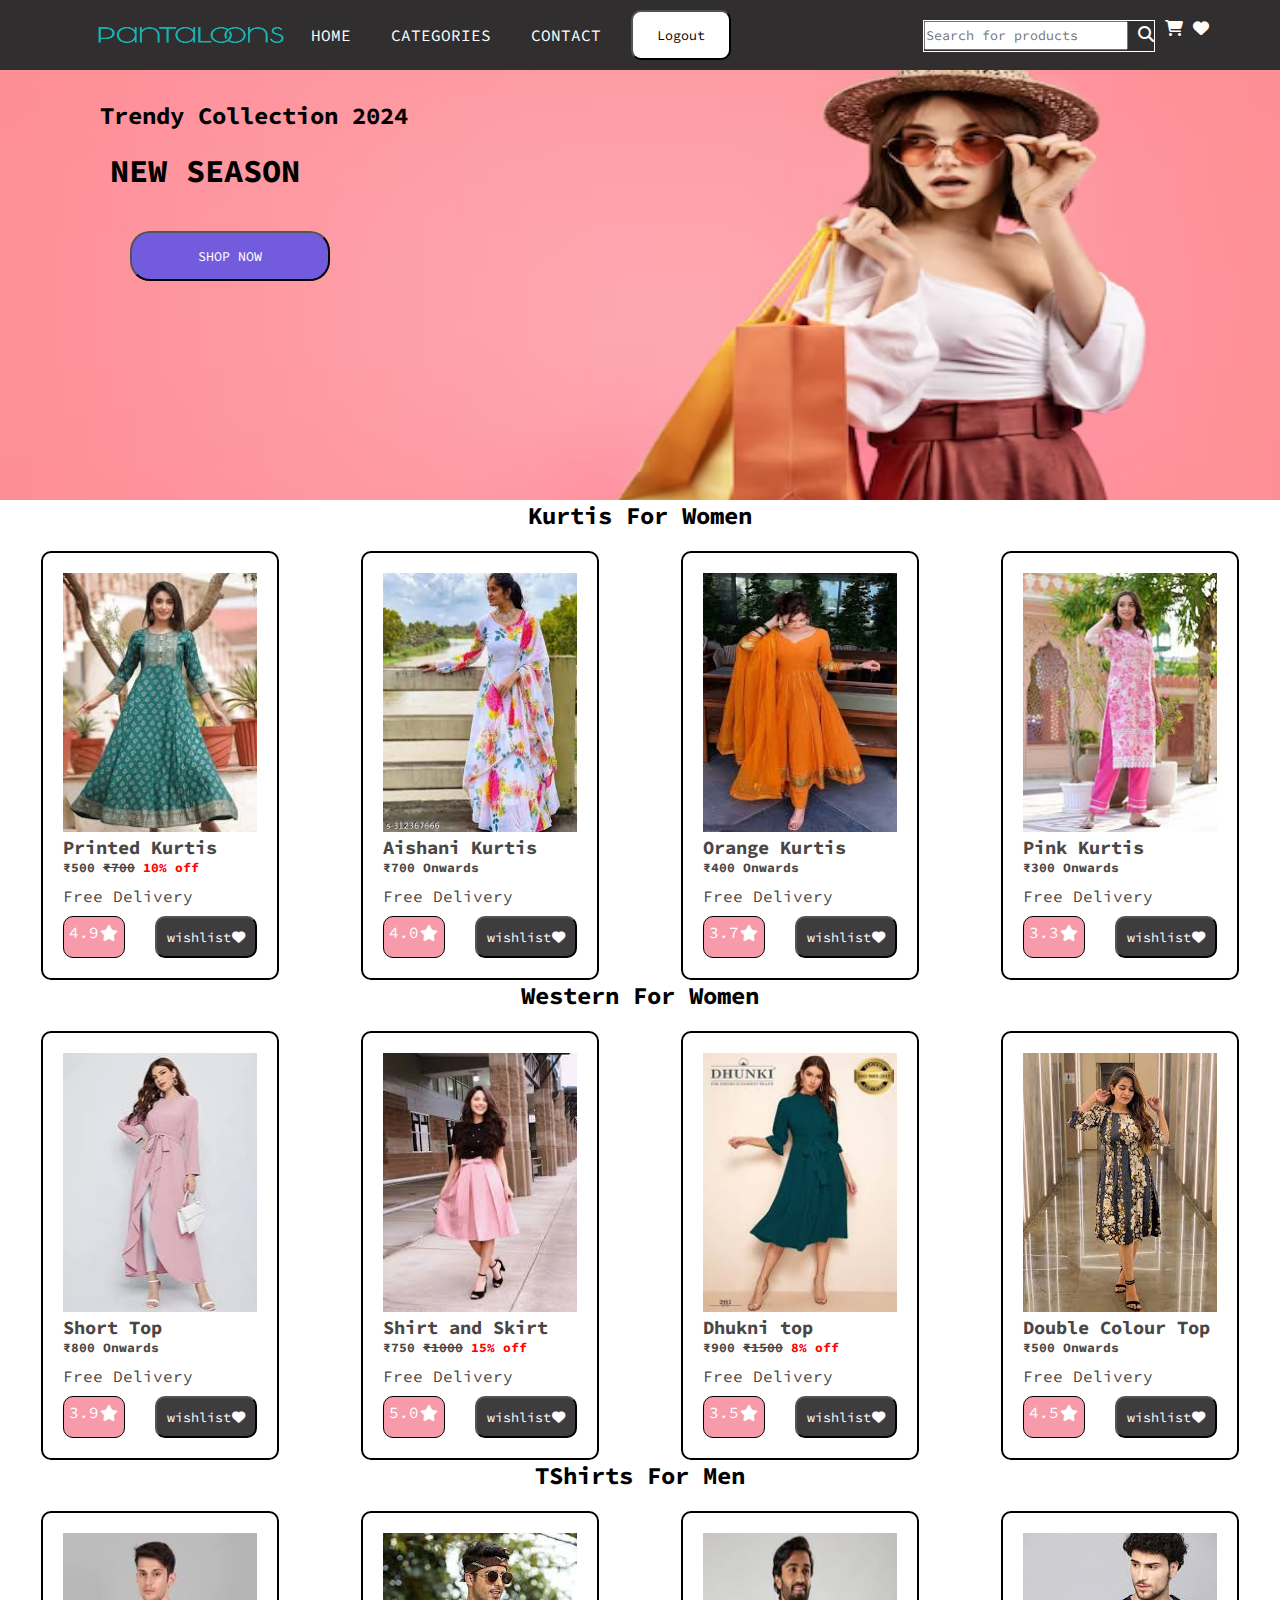
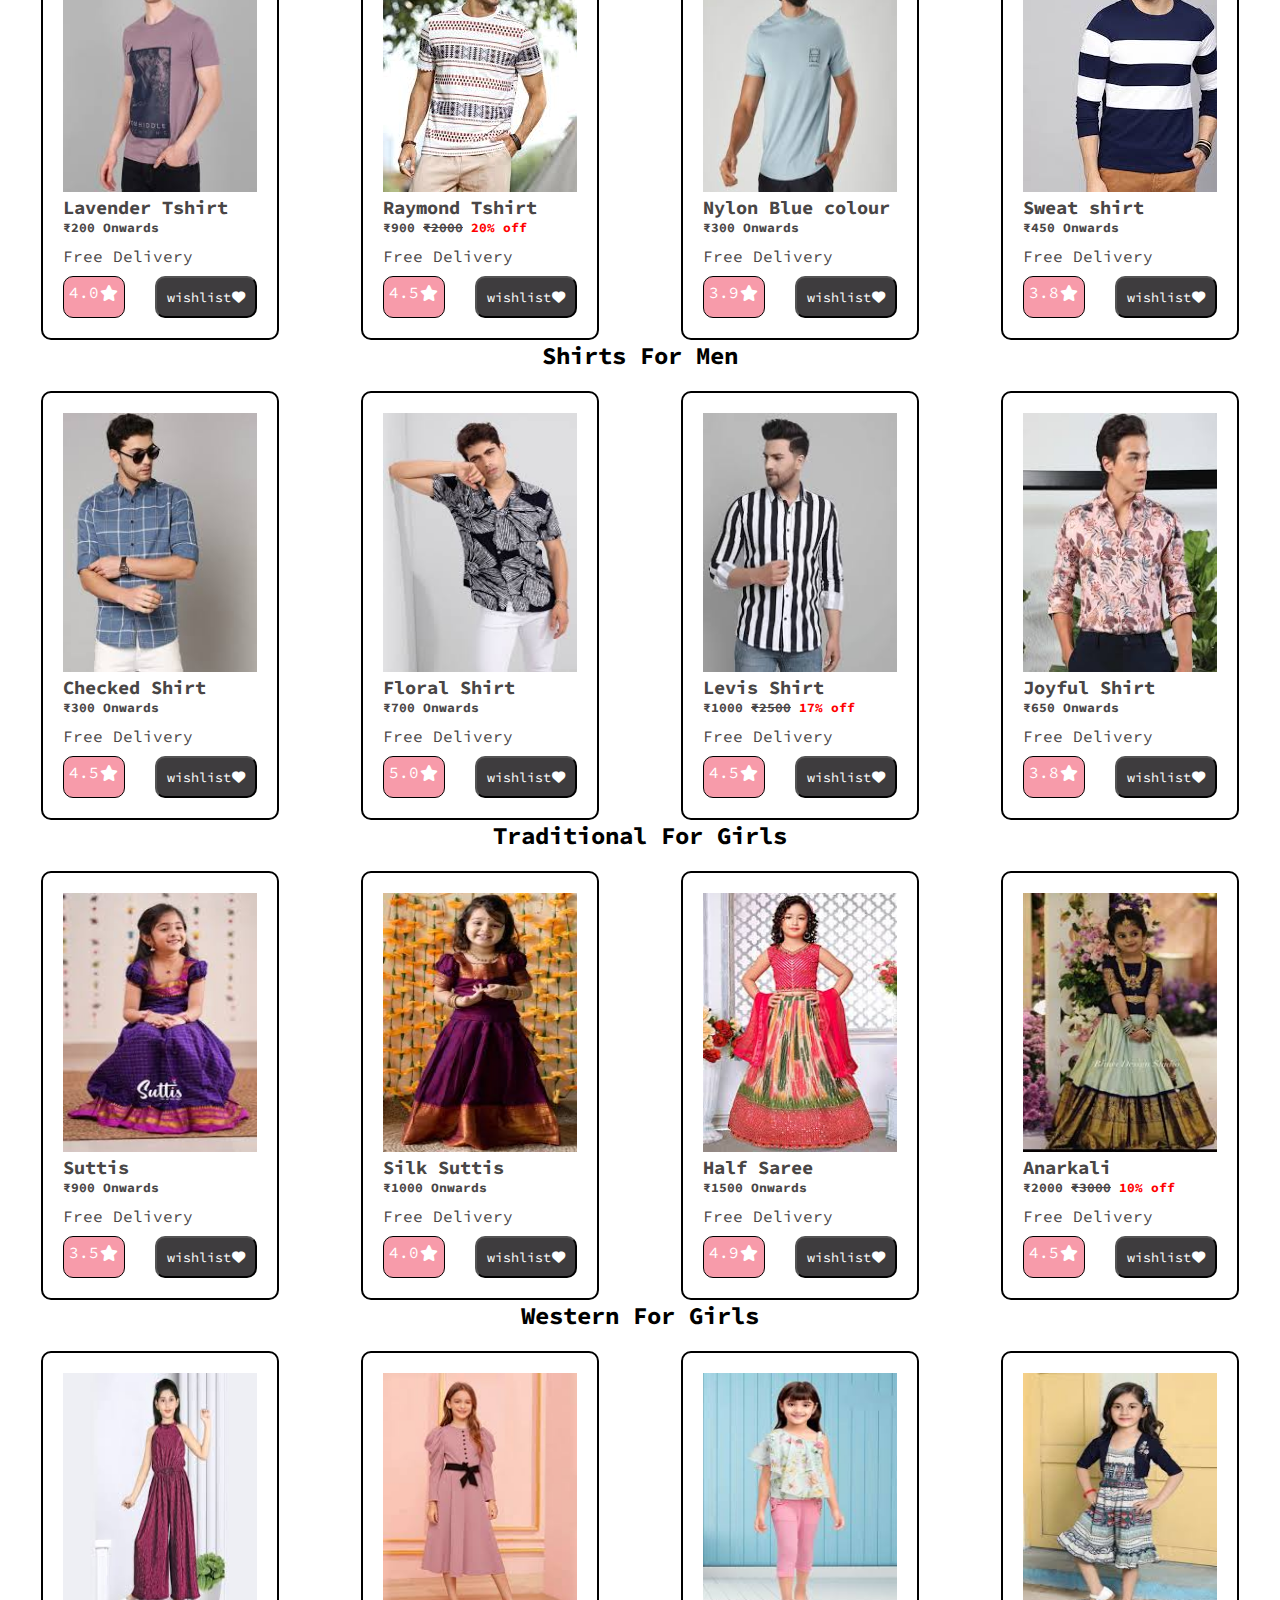
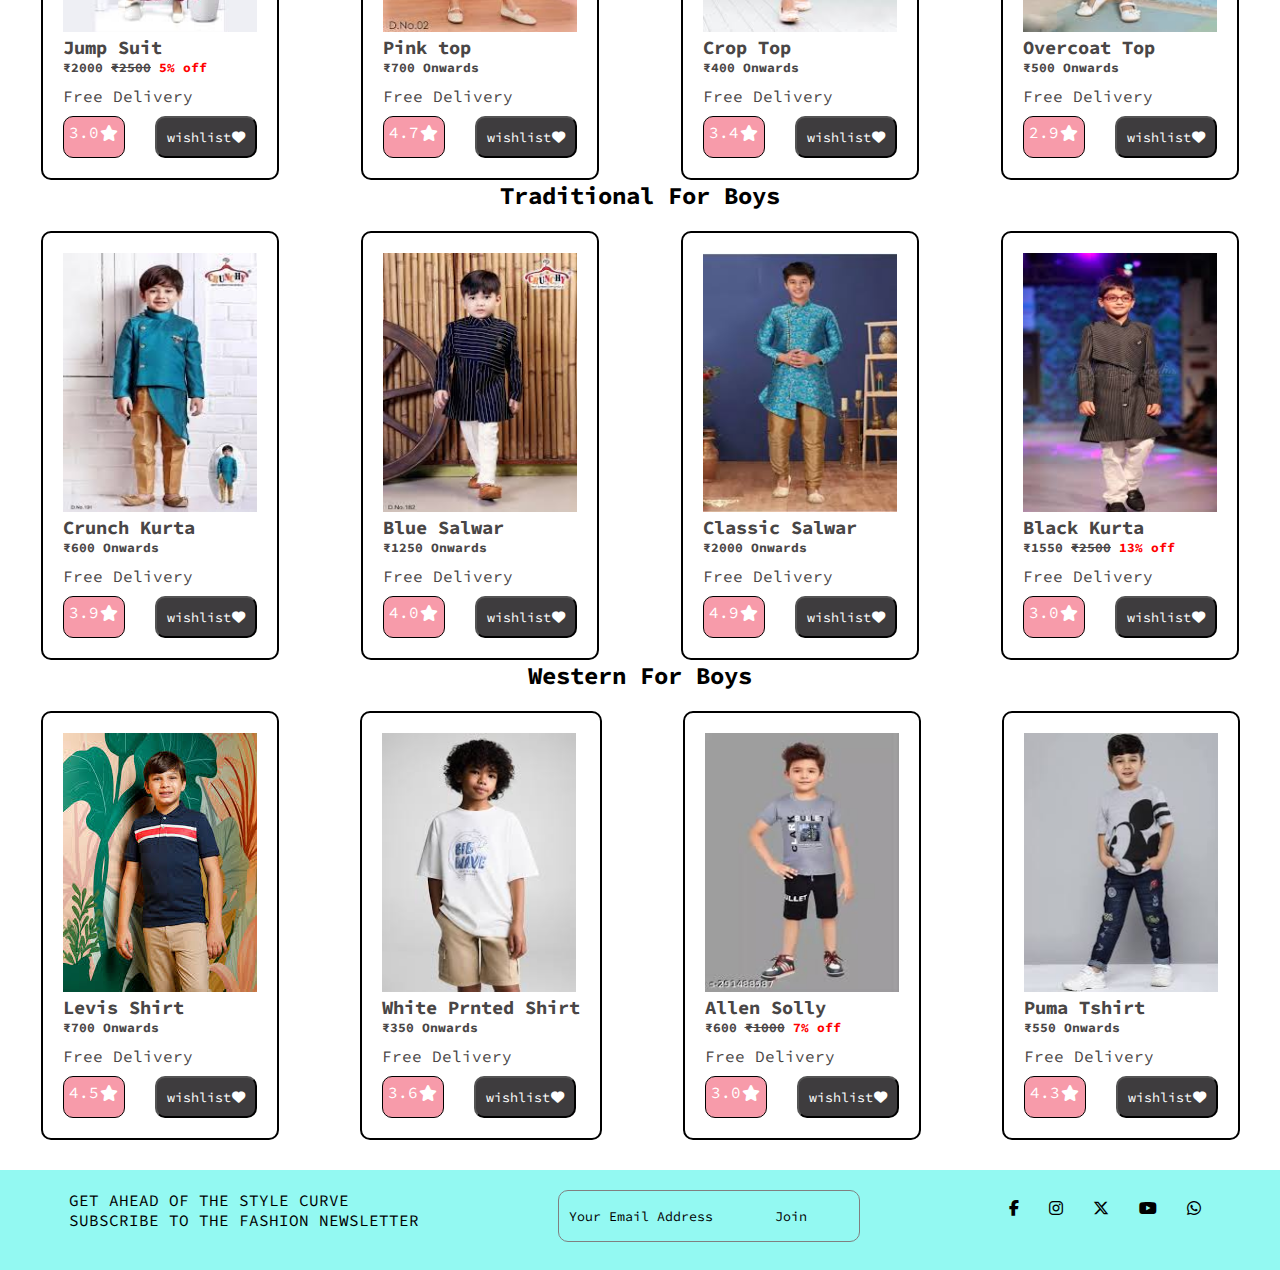
==== home.html @ dc8f2df3 "Add files via upload" ====
<!DOCTYPE html>
<html lang="en">

<head>
    <meta charset="UTF-8">
    <meta name="viewport" content="width=device-width, initial-scale=1.0">
    <title>PANTALOONS</title>
    <link rel="stylesheet" href="style.css">
    <link rel="stylesheet" href="https://cdnjs.cloudflare.com/ajax/libs/font-awesome/6.5.2/css/all.min.css">
    <link rel="icon" href="logo1.jpg">
    <link rel="stylesheet"
        href="https://fonts.googleapis.com/css2?family=Lato:ital,wght@0,100;0,300;0,400;0,700;0,900;1,100;1,300;1,400;1,700;1,900&family=Source+Code+Pro:ital,wght@0,200..900;1,200..900&family=Source+Sans+3:ital,wght@0,200..900;1,200..900&display=swap">
</head>

<body>
    <header>
        <div class="left">
            <img src="logo.png" width="200px" height="50px">
            <nav>
                <input type="checkbox" id="sidebar">
                <label for="sidebar" class="open">
                    <i class="fa-solid fa-bars" id="menu"></i>
                </label>

                <div class="close">
                    <label for="sidebar" class="closebtn">
                        <i class="fa-solid fa-xmark"></i>
                    </label>
                    <a href="index.html">HOME</a>
                    <a href="cat.html">CATEGORIES</a>
                    <a href="#">CONTACT</a>

                </div>
            </nav>
            <a href="index.html"><button class="sign">Logout</button></a>
        </div>
        <div class="head">
            <div class="icon">
                <div class="search">
                    <a href="cat.html"><input type="text" placeholder="Search for products"><i
                            class="fa-solid fa-magnifying-glass"></i></a>
                </div>
                <i class="fa-solid fa-cart-shopping"></i>
                <i class="fa-solid fa-heart"></i>
            </div>
        </div>
    </header>
    <div class="contain">
        <div class="but">
            <h2> Trendy Collection 2024</h2>
            <h1>NEW SEASON</h1>
            <a href="login.html"><button class="button">SHOP NOW</button></a>
        </div>
    </div>
    <div class="foot">
        <h2 style="text-align: center;">Kurtis For Women</h2>
        <div class="container">
            <div class="dress">
                <img src="k1.jpg" width="194px" height="259px">
                <h3> Printed Kurtis</h3>
                <h2>₹500 <del>₹700</del><span style="font-size: small;color: red;"> 10% off</span></h2>
                <p>Free Delivery</p>
                <div class="wish">
                    <div class="star">4.9<i class="fa-solid fa-star"></i>
                    </div>
                    <button type="button" id="butt">wishlist<i class="fa-solid fa-heart"></i></i></button>
                </div>
            </div>
            <div class="dress">
                <img src="k2.jpg" width="194px" height="259px">
                <h3>Aishani Kurtis</h3>
                <h2>₹700 Onwards</h2>
                <p>Free Delivery</p>
                <div class="wish">
                    <div class="star">4.0<i class="fa-solid fa-star"></i></div>
                    <button type="button" id="butt">wishlist<i class="fa-solid fa-heart"></i></button>
                </div>
            </div>

            <div class="dress">
                <img src="k3.jpg" width="194px" height="259px">
                <h3>Orange Kurtis</h3>
                <h2>₹400 Onwards</h2>
                <p>Free Delivery</p>
                <div class="wish">
                    <div class="star">3.7<i class="fa-solid fa-star"></i></div>
                    <button type="button" id="butt">wishlist<i class="fa-solid fa-heart"></i></button>
                </div>
            </div>
            <div class="dress">
                <img src="k4.jpg" width="194px" height="259px">
                <h3>Pink Kurtis</h3>
                <h2>₹300 Onwards</h2>
                <p>Free Delivery</p>
                <div class="wish">
                    <div class="star">3.3<i class="fa-solid fa-star"></i></div>
                    <button type="button" id="butt">wishlist<i class="fa-solid fa-heart"></i></button>
                </div>
            </div>
        </div>

        <h2 style="text-align: center;"> Western For Women</h2>
        <div class="container">
            <div class="dress">
                <img src="w1.jpg" width="194px" height="259px">
                <h3>Short Top</h3>
                <h2>₹800 Onwards</h2>
                <p>Free Delivery</p>
                <div class="wish">
                    <div class="star">3.9<i class="fa-solid fa-star"></i></div>
                    <button type="button" id="butt">wishlist<i class="fa-solid fa-heart"></i></button>
                </div>
            </div>
            <div class="dress">
                <img src="w2.jpg" width="194px" height="259px">
                <h3>Shirt and Skirt</h3>
                <h2>₹750 <del>₹1000</del><span style="font-size: small;color: red;"> 15% off</span></h2>
                <p>Free Delivery</p>
                <div class="wish">
                    <div class="star">5.0<i class="fa-solid fa-star"></i></div>
                    <button type="button" id="butt">wishlist<i class="fa-solid fa-heart"></i></button>
                </div>
            </div>
            <div class="dress">
                <img src="w3.jpg" width="194px" height="259px">
                <h3>Dhukni top</h3>
                <h2>₹900 <del>₹1500</del><span style="font-size: small;color: red;"> 8% off</span></h2>
                <p>Free Delivery</p>
                <div class="wish">
                    <div class="star">3.5<i class="fa-solid fa-star"></i></div>
                    <button type="button" id="butt">wishlist<i class="fa-solid fa-heart"></i></button>
                </div>
            </div>
            <div class="dress">
                <img src="w4.jpg" width="194px" height="259px">
                <h3>Double Colour Top</h3>
                <h2>₹500 Onwards</h2>
                <p>Free Delivery</p>
                <div class="wish">
                    <div class="star">4.5<i class="fa-solid fa-star"></i></div>
                    <button type="button" id="butt">wishlist<i class="fa-solid fa-heart"></i></button>
                </div>
            </div>
        </div>
        <h2 style="text-align: center;">TShirts For Men</h2>
        <div class="container">
            <div class="dress">
                <img src="m1.jpg" width="194px" height="259px">
                <h3>Lavender Tshirt</h3>
                <h2>₹200 Onwards</h2>
                <p>Free Delivery</p>
                <div class="wish">
                    <div class="star">4.0<i class="fa-solid fa-star"></i></div>
                    <button type="button" id="butt">wishlist<i class="fa-solid fa-heart"></i></button>
                </div>
            </div>
            <div class="dress">
                <img src="m2.jpg" width="194px" height="259px">
                <h3>Raymond Tshirt</h3>
                <h2>₹900 <del>₹2000</del><span style="font-size: small;color: red;"> 20% off</span></h2>
                <p>Free Delivery</p>
                <div class="wish">
                    <div class="star">4.5<i class="fa-solid fa-star"></i></div>
                    <button type="button" id="butt">wishlist<i class="fa-solid fa-heart"></i></button>
                </div>
            </div>
            <div class="dress">
                <img src="m3.jpg" width="194px" height="259px">
                <h3>Nylon Blue colour</h3>
                <h2>₹300 Onwards</h2>
                <p>Free Delivery</p>
                <div class="wish">
                    <div class="star">3.9<i class="fa-solid fa-star"></i></div>
                    <button type="button" id="butt">wishlist<i class="fa-solid fa-heart"></i></button>
                </div>
            </div>
            <div class="dress">
                <img src="m4.jpg" width="194px" height="259px">
                <h3>Sweat shirt</h3>
                <h2>₹450 Onwards</h2>
                <p>Free Delivery</p>
                <div class="wish">
                    <div class="star">3.8<i class="fa-solid fa-star"></i></div>
                    <button type="button" id="butt">wishlist<i class="fa-solid fa-heart"></i></button>
                </div>
            </div>
        </div>
        <h2 style="text-align: center;"> Shirts For Men</h2>
        <div class="container">
            <div class="dress">
                <img src="s1.jpg" width="194px" height="259px">
                <h3>Checked Shirt</h3>
                <h2>₹300 Onwards</h2>
                <p>Free Delivery</p>
                <div class="wish">
                    <div class="star">4.5<i class="fa-solid fa-star"></i></div>
                    <button type="button" id="butt">wishlist<i class="fa-solid fa-heart"></i></button>
                </div>
            </div>
            <div class="dress">
                <img src="s2.jpg" width="194px" height="259px">
                <h3>Floral Shirt</h3>
                <h2>₹700 Onwards</h2>
                <p>Free Delivery</p>
                <div class="wish">
                    <div class="star">5.0<i class="fa-solid fa-star"></i></div>
                    <button type="button" id="butt">wishlist<i class="fa-solid fa-heart"></i></button>
                </div>
            </div>
            <div class="dress">
                <img src="s3.jpg" width="194px" height="259px">
                <h3>Levis Shirt</h3>
                <h2>₹1000 <del>₹2500</del><span style="font-size: small;color: red;"> 17% off</span></h2>
                <p>Free Delivery</p>
                <div class="wish">
                    <div class="star">4.5<i class="fa-solid fa-star"></i></div>
                    <button type="button" id="butt">wishlist<i class="fa-solid fa-heart"></i></button>
                </div>
            </div>
            <div class="dress">
                <img src="s4.jpg" width="194px" height="259px">
                <h3>Joyful Shirt</h3>
                <h2>₹650 Onwards</h2>
                <p>Free Delivery</p>
                <div class="wish">
                    <div class="star">3.8<i class="fa-solid fa-star"></i></div>
                    <button type="button" id="butt">wishlist<i class="fa-solid fa-heart"></i></button>
                </div>
            </div>
        </div>
        <h2 style="text-align: center;"> Traditional For Girls</h2>
        <div class="container">
            <div class="dress">
                <img src="t1.jpg" width="194px" height="259px">
                <h3>Suttis </h3>
                <h2>₹900 Onwards</h2>
                <p>Free Delivery</p>
                <div class="wish">
                    <div class="star">3.5<i class="fa-solid fa-star"></i></div>
                    <button type="button" id="butt">wishlist<i class="fa-solid fa-heart"></i></button>
                </div>
            </div>
            <div class="dress">
                <img src="t2.jpg" width="194px" height="259px">
                <h3>Silk Suttis</h3>
                <h2>₹1000 Onwards</h2>
                <p>Free Delivery</p>
                <div class="wish">
                    <div class="star">4.0<i class="fa-solid fa-star"></i></div>
                    <button type="button" id="butt">wishlist<i class="fa-solid fa-heart"></i></button>
                </div>
            </div>
            <div class="dress">
                <img src="t3.jpg" width="194px" height="259px">
                <h3>Half Saree</h3>
                <h2>₹1500 Onwards</h2>
                <p>Free Delivery</p>
                <div class="wish">
                    <div class="star">4.9<i class="fa-solid fa-star"></i></div>
                    <button type="button" id="butt">wishlist<i class="fa-solid fa-heart"></i></button>
                </div>
            </div>
            <div class="dress">
                <img src="t4.jpg" width="194px" height="259px">
                <h3>Anarkali</h3>
                <h2>₹2000 <del>₹3000</del><span style="font-size: small;color: red;"> 10% off</span></h2>
                <p>Free Delivery</p>
                <div class="wish">
                    <div class="star">4.5<i class="fa-solid fa-star"></i></div>
                    <button type="button" id="butt">wishlist<i class="fa-solid fa-heart"></i></button>
                </div>
            </div>
        </div>
        <h2 style="text-align: center;"> Western For Girls</h2>
        <div class="container">
            <div class="dress">
                <img src="kw1.jpg" width="194px" height="259px">
                <h3>Jump Suit</h3>
                <h2>₹2000 <del>₹2500</del><span style="font-size: small;color: red;"> 5% off</span></h2>
                <p>Free Delivery</p>
                <div class="wish">
                    <div class="star">3.0<i class="fa-solid fa-star"></i></div>
                    <button type="button" id="butt">wishlist<i class="fa-solid fa-heart"></i></button>
                </div>
            </div>
            <div class="dress">
                <img src="kw2.jpg" width="194px" height="259px">
                <h3>Pink top</h3>
                <h2>₹700 Onwards</h2>
                <p>Free Delivery</p>
                <div class="wish">
                    <div class="star">4.7<i class="fa-solid fa-star"></i></div>
                    <button type="button" id="butt">wishlist<i class="fa-solid fa-heart"></i></button>
                </div>
            </div>
            <div class="dress">
                <img src="kw3.jpg" width="194px" height="259px">
                <h3>Crop Top</h3>
                <h2>₹400 Onwards</h2>
                <p>Free Delivery</p>
                <div class="wish">
                    <div class="star">3.4<i class="fa-solid fa-star"></i></div>
                    <button type="button" id="butt">wishlist<i class="fa-solid fa-heart"></i></button>
                </div>
            </div>
            <div class="dress">
                <img src="kw4.jpg" width="194px" height="259px">
                <h3>Overcoat Top</h3>
                <h2>₹500 Onwards</h2>
                <p>Free Delivery</p>
                <div class="wish">
                    <div class="star">2.9<i class="fa-solid fa-star"></i></div>
                    <button type="button" id="butt">wishlist<i class="fa-solid fa-heart"></i></button>
                </div>
            </div>
        </div>
        <h2 style="text-align: center;">Traditional For Boys</h2>
        <div class="container">
            <div class="dress">
                <img src="b1.jpg" width="194px" height="259px">
                <h3>Crunch Kurta</h3>
                <h2>₹600 Onwards</h2>
                <p>Free Delivery</p>
                <div class="wish">
                    <div class="star">3.9<i class="fa-solid fa-star"></i></div>
                    <button type="button" id="butt">wishlist<i class="fa-solid fa-heart"></i></button>
                </div>
            </div>
            <div class="dress">
                <img src="b2.jpg" width="194px" height="259px">
                <h3>Blue Salwar</h3>
                <h2>₹1250 Onwards</h2>
                <p>Free Delivery</p>
                <div class="wish">
                    <div class="star">4.0<i class="fa-solid fa-star"></i></div>
                    <button type="button" id="butt">wishlist<i class="fa-solid fa-heart"></i></button>
                </div>
            </div>
            <div class="dress">
                <img src="b3.jpg" width="194px" height="259px">
                <h3>Classic Salwar</h3>
                <h2>₹2000 Onwards</span></h2>
                <p>Free Delivery</p>
                <div class="wish">
                    <div class="star">4.9<i class="fa-solid fa-star"></i></div>
                    <button type="button" id="butt">wishlist<i class="fa-solid fa-heart"></i></button>
                </div>
            </div>
            <div class="dress">
                <img src="b4.jpg" width="194px" height="259px">
                <h3>Black Kurta</h3>
                <h2>₹1550 <del>₹2500</del><span style="font-size: small;color: red;"> 13% off</span></h2>
                <p>Free Delivery</p>
                <div class="wish">
                    <div class="star">3.0<i class="fa-solid fa-star"></i></div>
                    <button type="button" id="butt">wishlist<i class="fa-solid fa-heart"></i></button>
                </div>
            </div>
        </div>
        <h2 style="text-align: center;">Western For Boys</h2>
        <div class="container">
            <div class="dress">
                <img src="mw1.jpg" width="194px" height="259px">
                <h3>Levis Shirt</h3>
                <h2>₹700 Onwards</h2>
                <p>Free Delivery</p>
                <div class="wish">
                    <div class="star">4.5<i class="fa-solid fa-star"></i></div>
                    <button type="button" id="butt">wishlist<i class="fa-solid fa-heart"></i></button>
                </div>
            </div>
            <div class="dress">
                <img src="mw2.jpg" width="194px" height="259px">
                <h3>White Prnted Shirt</h3>
                <h2>₹350 Onwards</h2>
                <p>Free Delivery</p>
                <div class="wish">
                    <div class="star">3.6<i class="fa-solid fa-star"></i></div>
                    <button type="button" id="butt">wishlist<i class="fa-solid fa-heart"></i></button>
                </div>
            </div>
            <div class="dress">
                <img src="mw3.jpg" width="194px" height="259px">
                <h3>Allen Solly</h3>
                <h2>₹600 <del>₹1000</del><span style="font-size: small;color: red;"> 7% off</span></h2>
                <p>Free Delivery</p>
                <div class="wish">
                    <div class="star">3.0<i class="fa-solid fa-star"></i></div>
                    <button type="button" id="butt">wishlist<i class="fa-solid fa-heart"></i></button>
                </div>
            </div>
            <div class="dress">
                <img src="mw4.jpg" width="194px" height="259px">
                <h3>Puma Tshirt</h3>
                <h2>₹550 Onwards</h2>
                <p>Free Delivery</p>
                <div class="wish">
                    <div class="star">4.3<i class="fa-solid fa-star"></i></div>
                    <button type="button" id="butt">wishlist<i class="fa-solid fa-heart"></i></button>
                </div>
            </div>
        </div>
    </div>
    <div class="footer">
        <p>GET AHEAD OF THE STYLE CURVE<br> SUBSCRIBE TO THE FASHION NEWSLETTER</p>
        <div class="email">
            <input type="text" value="Your Email Address" class="int">
            <input type="button" value="Join" class="jo">
        </div>
        <div class="media">
            <i class="fa-brands fa-facebook-f"></i>
            <i class="fa-brands fa-instagram"></i>
            <i class="fa-brands fa-x-twitter"></i>
            <i class="fa-brands fa-youtube"></i>
            <i class="fa-brands fa-whatsapp"></i>
        </div>
    </div>
</body>

</html>
---- style.css ----
* {
    margin: 0;
    padding: 0;
    font-family: Source code Pro;
}

header {
    display: flex;
    background-color: rgb(48, 46, 46);
    color: white;
    padding: 10px;
    justify-content: space-around;
    height: 50px;
    position: fixed;
    width: 100%;
}

.head {
    display: flex;
}

.left {
    display: flex;

}

nav {
    height: 50px;
    background-color: transparent;
    display: flex;
    justify-content: flex-end;
    align-items: center;


}

.close {
    height: 100%;
    width: 100%;
    display: flex;
    flex-direction: row;
    align-items: center;
    color: white;
}

nav .homes {
    margin-left: auto;
}

nav a {
    height: 100%;
    padding: 0 20px;
    display: flex;
    align-items: center;
    text-decoration: none;
    color: white;

}

nav a:hover {
    background-color: rgb(103, 227, 240);
}

.open {
    color: white;
    display: none;
    padding: 20px;
}

#sidebar {
    display: none;
}

.closebtn {
    color: #ffff;
    display: none;
    padding: 20px;
}

.but {
    padding: 100px;
}

h1 {
    padding: 10px;
}

h2 {
    margin-bottom: 10px;
}

.button {
    margin: 30px;
    width: 200px;
    height: 50px;
    border-radius: 20px;
    background-color: rgb(115, 91, 221);
    color: white;
}

#butt {
    color:white;
    margin-left: 30px;
    background-color: rgb(62, 60, 62);
    padding: 10px;
    border-radius: 10px;
}
.wish{
    display: flex;
}
.wish i{
    color: white;
    margin-left: 1px;
}

.contain {
    background-image: url(model1.avif);
    background-repeat: no-repeat;
    background-size: 100% 120%;
    height: 500px;
}

.icon i {
    color: white;
    margin-left: 10px;
}


.sign {
    background-color: white;
    color: black;
    width: 100px;
    height: 50px;
    border-radius: 10px;
    margin-left: 10px;
}

.container {
    display: flex;
    width: 100%;
    justify-content: space-around;
}

.dress {
    border: 2px solid black;
    padding: 20px;
    margin-top: 10px;
    border-radius: 10px;
}

.dress h3 {
    color: rgb(73, 70, 70);
}

.dress h2 {
    color: rgb(73, 70, 70);
    font-size: small;
}

.dress p {
    color: rgb(73, 70, 70);
    margin-bottom: 10px;
}

.star {
    border: 1px solid black;
    width: 50px;
    border-radius: 10px;
    background-color: rgb(247, 155, 170);
    padding: 5px;
    color: white;
    display: flex; 
    height: 30px;
}
.star i{
    margin-top: 3px;
}

.search {
    border: 1px solid white;
    background-color: transparent;
    display: flex;
    height: 30px;
    margin-left: 30px;
}

.search i {
    color: white;
}

.search input {
    width: 200px;
    height: 25px;
}

.icon {
    display: flex;
    margin-top: 10px;

}

.footer {
    display: flex;
    margin-top: 30px;
    width: 100%;
    height: 100px;
    justify-content: space-around;
    background-color: rgb(147, 249, 242);
}

.email {
    display: flex;
    border: 1px solid gray;
    width: 300px;
    height: 50px;
    margin-top: 20px;
    border-radius: 10px;
    justify-content: space-around;
}

.footer p {
    margin-top: 20px;
}

.int {
    border: none;
    background-color: transparent;
    color: black;
    text-align: center;
}
.jo:hover{
    background-color: rgb(235, 117, 158);
}
.jo{
    color: black;
    background-color: transparent;
    border: none;
    cursor:pointer;
    width: 100%;
}

.email h5 {
    justify-content: flex-end;
    margin-top: 10px;
    padding: 10px;
}

.media i {
    margin-top: 20px;
    padding: 10px;
}

@media screen and (max-width:600px) {
    .container {
        display: flex;
        flex-wrap: wrap;
        justify-content: space-around;
    }

    .dress {
        flex-basis: 30%;
    }

    .contain {
        background-size: contain;
    }

    .left img {
        width: 100px;
        height: 20px;
    }

    .head {
        display: none;
    }

    .sign {
        margin-left: 10px;
    }

    #menu {
        margin-left: 150px;
    }

    .footer {
        display: block;
        height: 200px;
        text-align: center;
    }

    .email {
        margin-left: 80px;
    }

    .close {

        flex-direction: column;
        align-items: flex-start;
        position: fixed;
        top: 0;
        right: -100%;
        width: 300px;
        background-color: rgb(220, 150, 226);
        z-index: 10;
        transition: 0.75s ease-out;

    }

    nav a {
        box-sizing: border-box;
        height: auto;
        width: 100%;
        padding: 20px 30px;
        justify-content: flex-start;
    }

    .closebtn {
        display: block;
        font-size: 30px;
    }

    .open {
        display: block;
        font-size: 30px;
    }

    #sidebar:checked~.close {
        right: 0;
    }
}
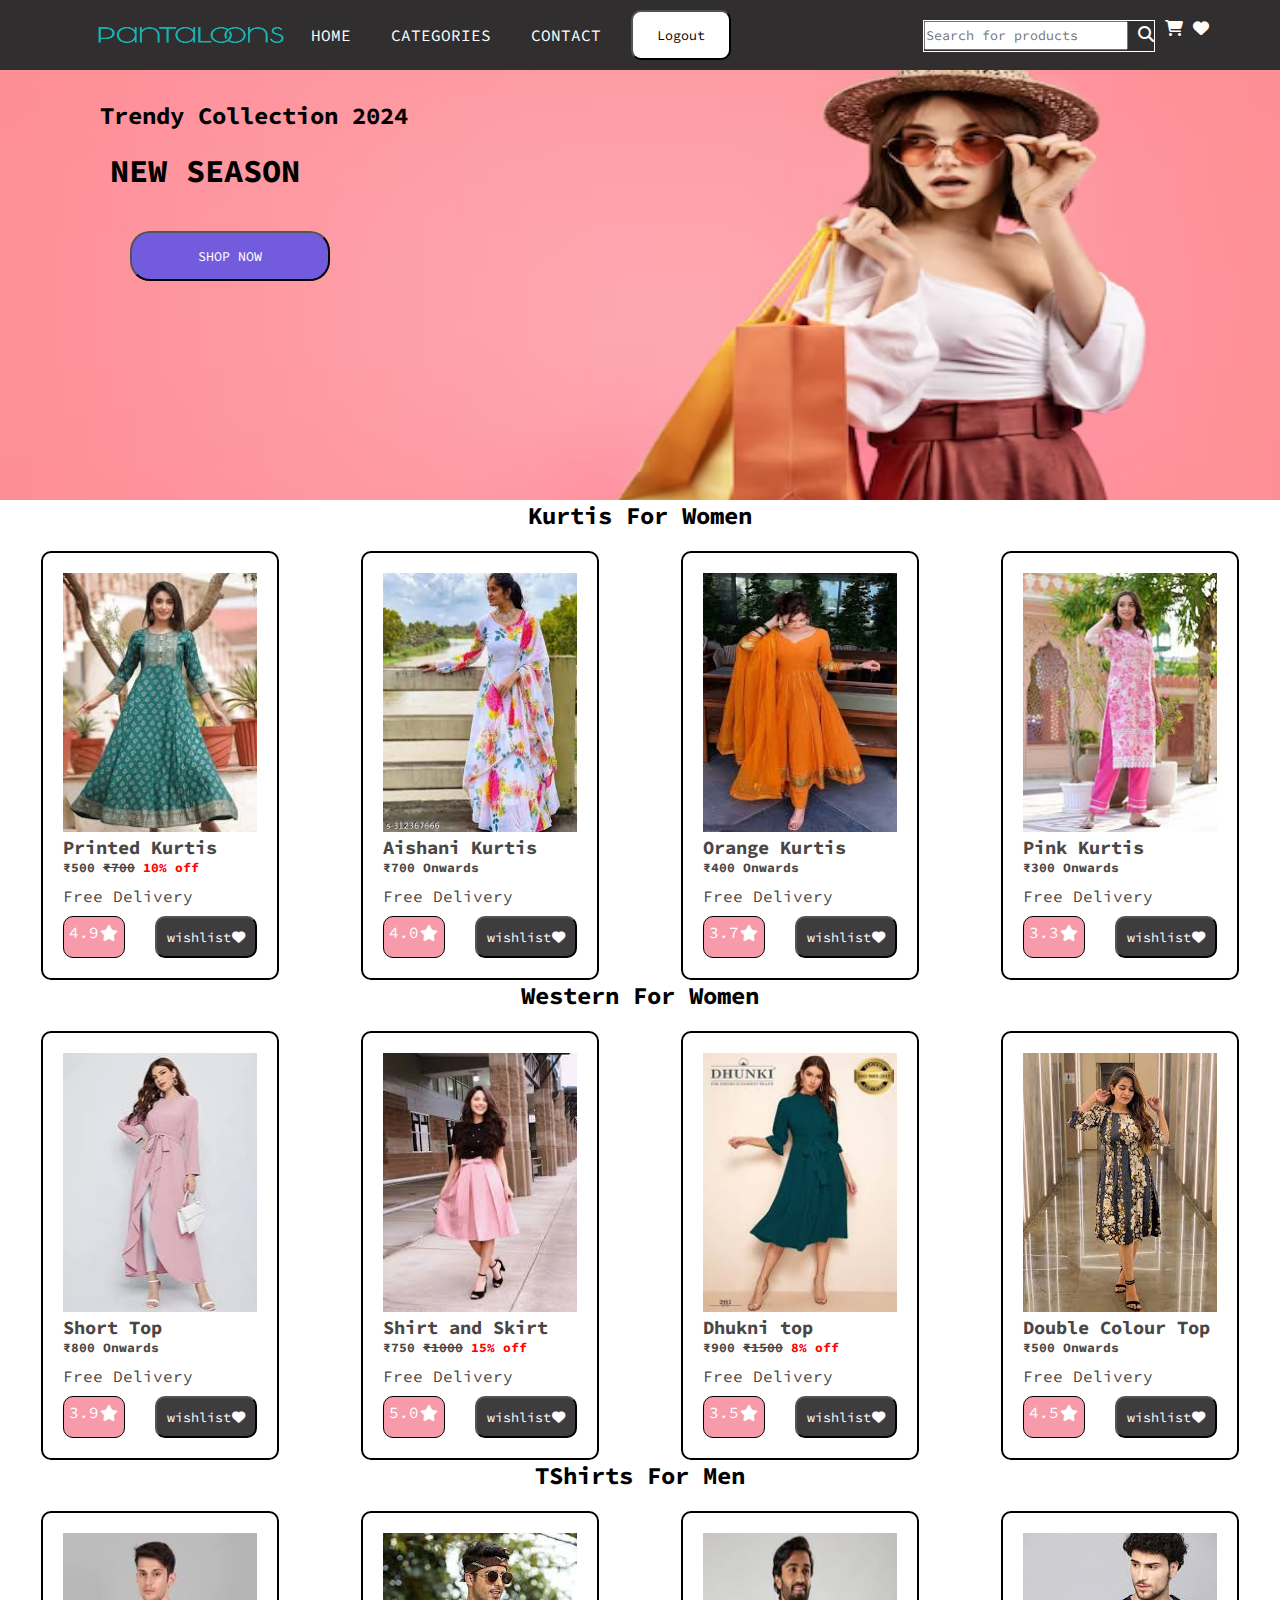
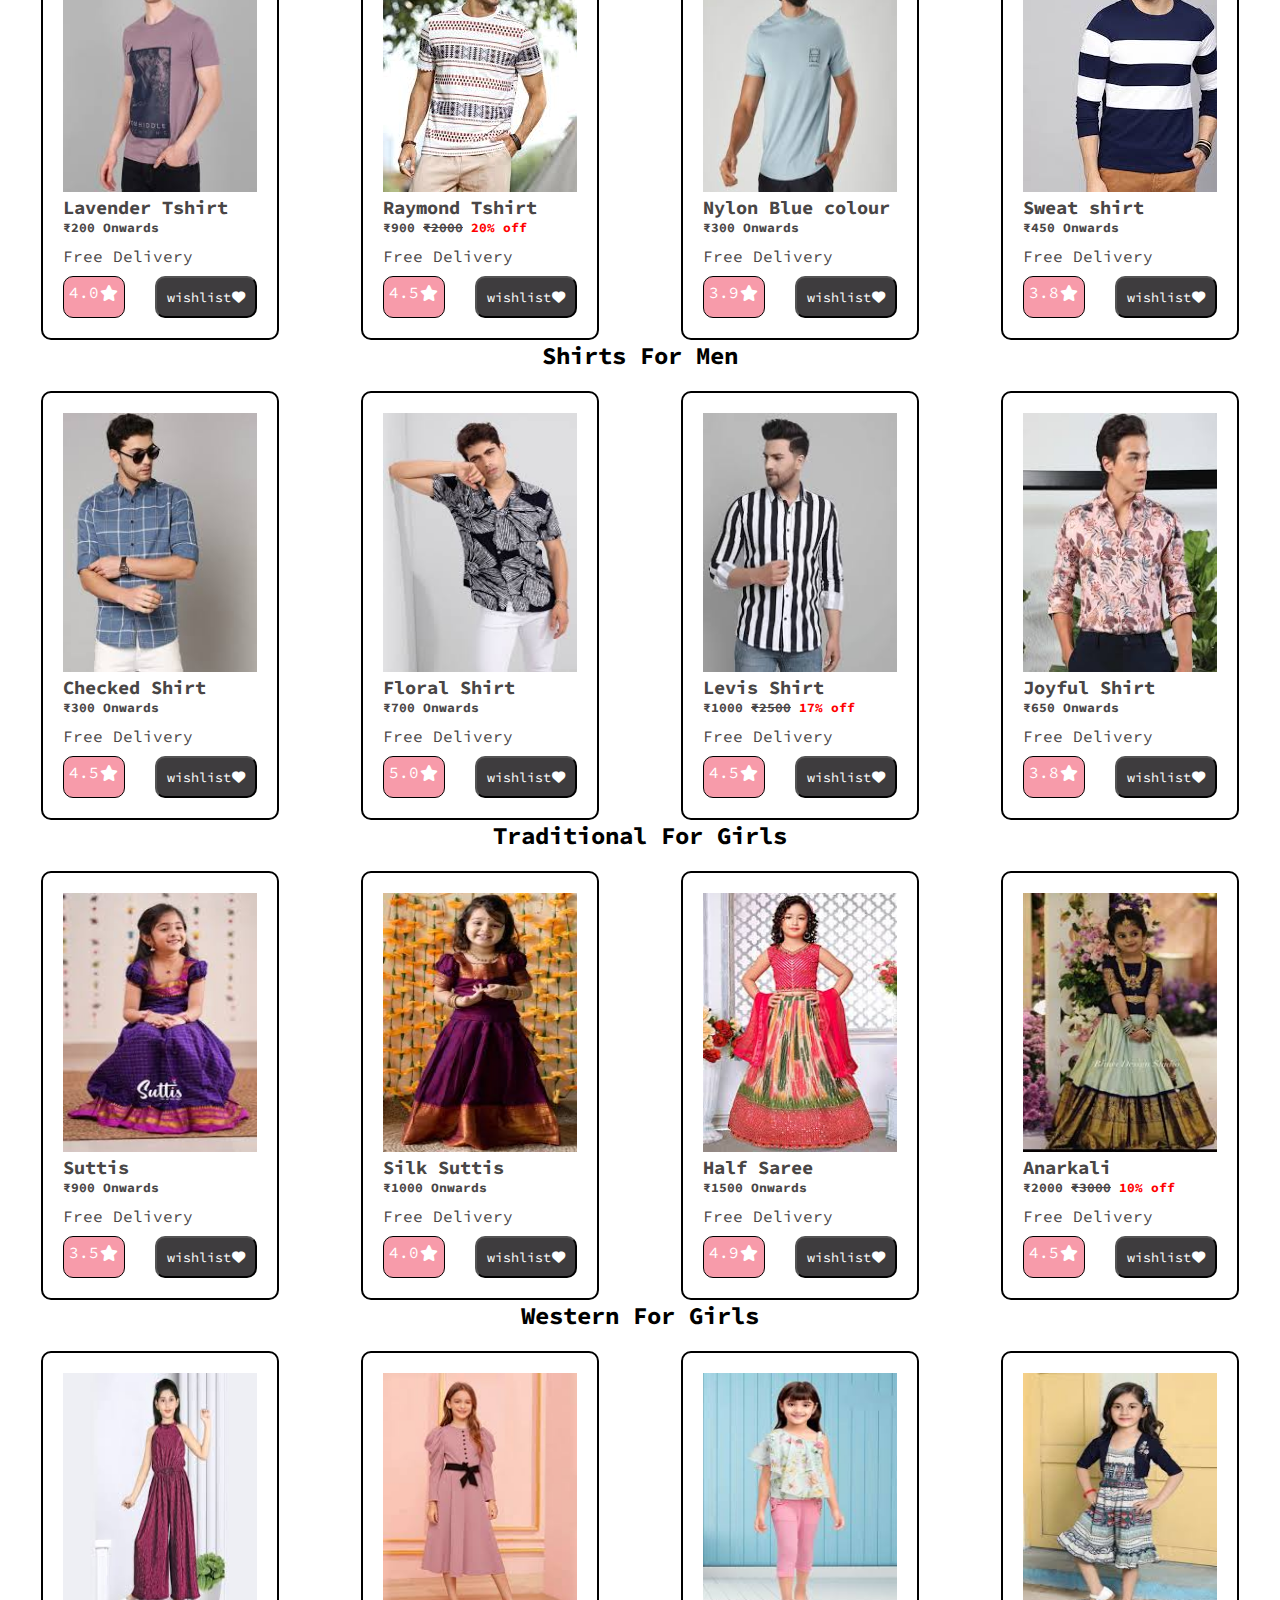
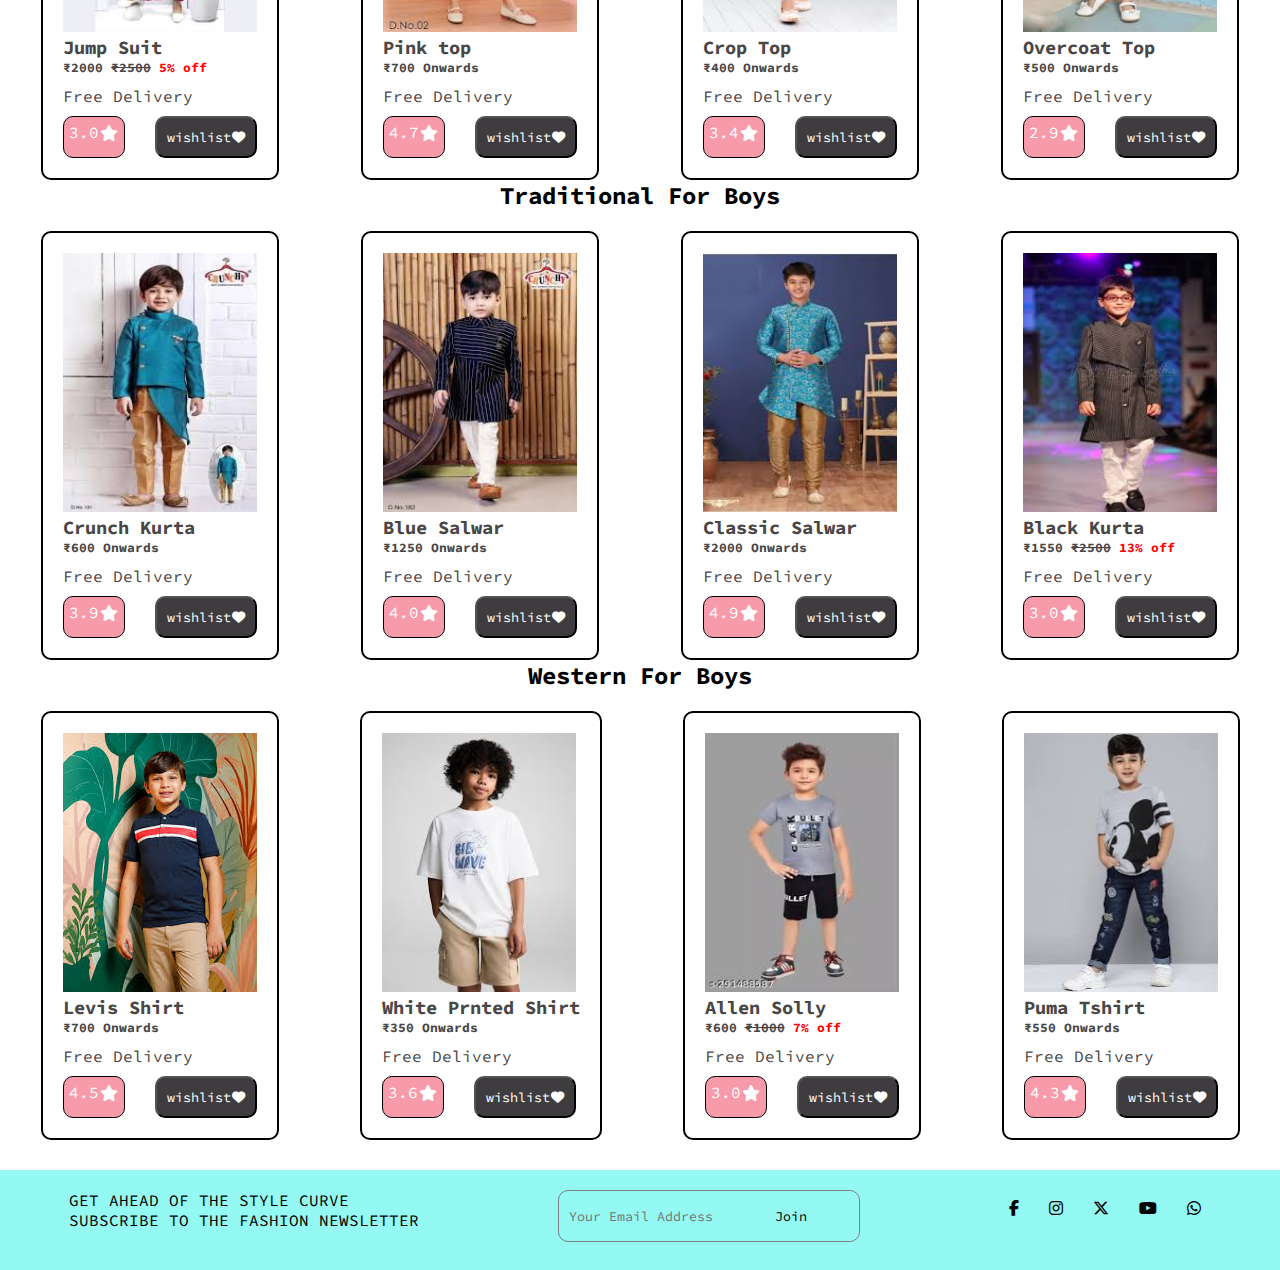
==== commit 59e4eda4: "Update home.html" ====
--- a/home.html
+++ b/home.html
@@ -404,7 +404,7 @@
     <div class="footer">
         <p>GET AHEAD OF THE STYLE CURVE<br> SUBSCRIBE TO THE FASHION NEWSLETTER</p>
         <div class="email">
-            <input type="text" value="Your Email Address" class="int">
+            <input type="text" placeholder="Your Email Address" class="int">
             <input type="button" value="Join" class="jo">
         </div>
         <div class="media">
@@ -417,4 +417,4 @@
     </div>
 </body>
 
-</html>+</html>
